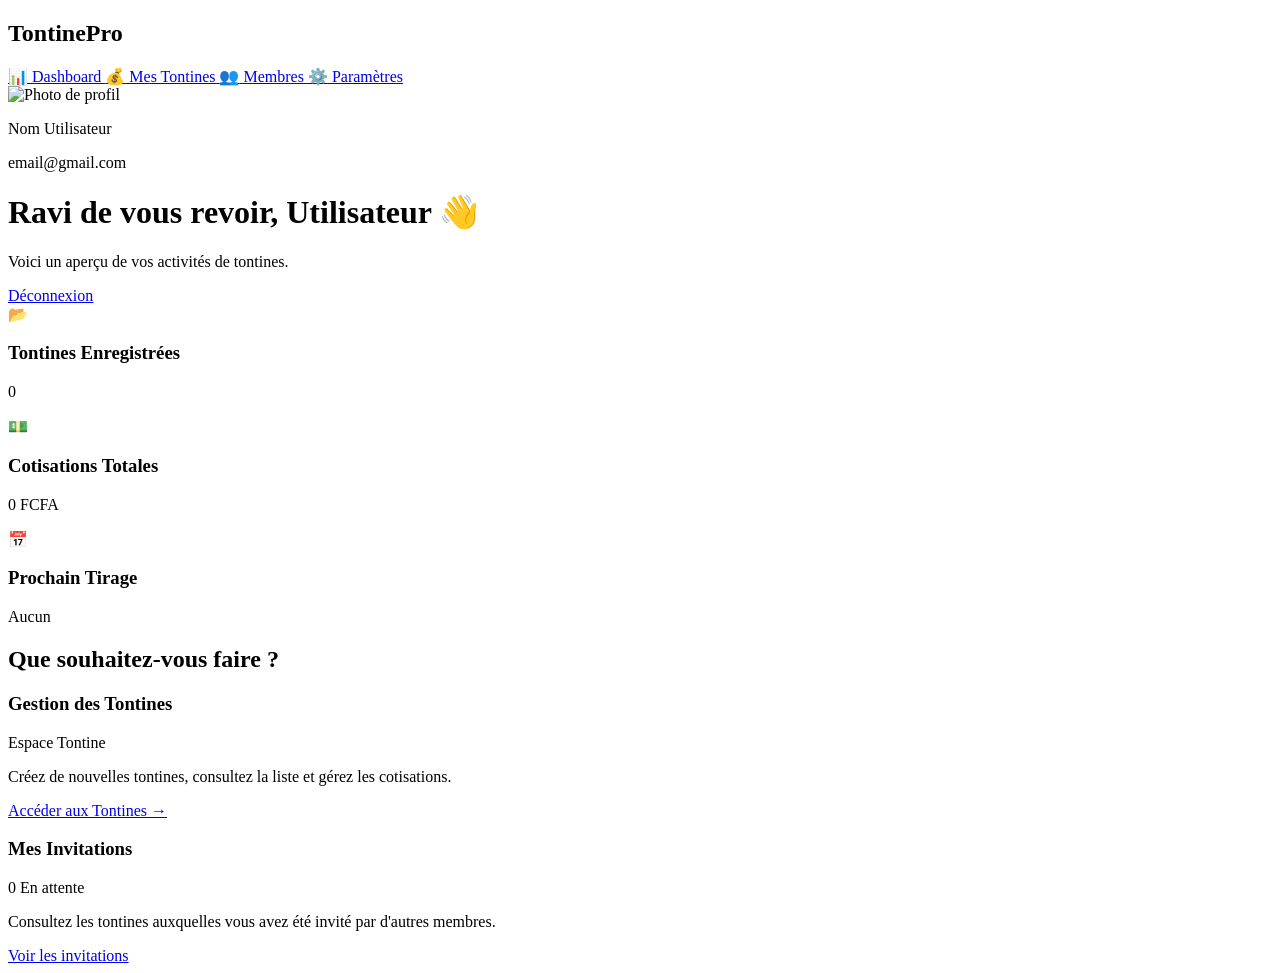
==== src/main/resources/templates/dashboard.html @ 83001bed "mise a jour dashboard" ====
<!DOCTYPE html>
<html xmlns:th="http://www.thymeleaf.org">
<head>
    <meta charset="UTF-8">
    <meta name="viewport" content="width=device-width, initial-scale=1.0">
    <title>TontineFree - Tableau de Bord</title>
    <link rel="stylesheet" th:href="@{/dashboard.css}">
    <link href="https://fonts.googleapis.com/css2?family=Inter:wght@300;400;500;600;700&display=swap" rel="stylesheet">
</head>
<body>

<div class="dashboard-layout">

    <!-- Sidebar Navigation -->
    <aside class="sidebar">
        <div class="brand">
            <h2>Tontine<span>Pro</span></h2>
        </div>

        <nav class="nav-menu">
            <a href="/dashboard" class="nav-link active">
                <span class="icon">📊</span> Dashboard
            </a>
            <a href="/tontines" class="nav-link">
                <span class="icon">💰</span> Mes Tontines
            </a>
            <a href="#" class="nav-link">
                <span class="icon">👥</span> Membres
            </a>
            <a href="#" class="nav-link">
                <span class="icon">⚙️</span> Paramètres
            </a>
        </nav>

        <!-- Profil de l'utilisateur Google -->
        <div class="user-card">
            <img th:src="${userPicture != null ? userPicture : 'https://via.placeholder.com/40'}" alt="Photo de profil" class="avatar">
            <div class="user-details">
                <p class="user-name" th:text="${userName != null ? userName : 'Utilisateur'}">Nom Utilisateur</p>
                <p class="user-email" th:text="${userEmail != null ? userEmail : 'email@gmail.com'}">email@gmail.com</p>
            </div>
        </div>
    </aside>

    <!-- Zone Principale -->
    <main class="main-content">

        <!-- Topbar -->
        <header class="topbar">
            <div class="welcome-text">
                <h1>Ravi de vous revoir, <span th:text="${userName}">Utilisateur</span> 👋</h1>
                <p>Voici un aperçu de vos activités de tontines.</p>
            </div>
            <a href="/logout" class="btn-logout">Déconnexion</a>
        </header>

        <!-- Statistiques Rapides -->
        <section class="stats-grid">
            <div class="stat-card">
                <div class="stat-icon">📂</div>
                <div class="stat-info">
                    <h3>Tontines Enregistrées</h3>
                    <p class="stat-number" th:text="${totalTontines}">0</p>
                </div>
            </div>

            <div class="stat-card">
                <div class="stat-icon">💵</div>
                <div class="stat-info">
                    <h3>Cotisations Totales</h3>
                    <p class="stat-number">0 FCFA</p>
                </div>
            </div>

            <div class="stat-card">
                <div class="stat-icon">📅</div>
                <div class="stat-info">
                    <h3>Prochain Tirage</h3>
                    <p class="stat-number">Aucun</p>
                </div>
            </div>
        </section>

        <!-- Actions Rapides -->
        <section class="quick-actions">
            <h2>Que souhaitez-vous faire ?</h2>
            <div class="actions-grid">

                <!-- Bouton de redirection vers /tontines -->
                <div class="action-card">
                    <div class="action-header">
                        <h3>Gestion des Tontines</h3>
                        <span class="badge">Espace Tontine</span>
                    </div>
                    <p>Créez de nouvelles tontines, consultez la liste et gérez les cotisations.</p>
                    <a href="/tontines" class="btn-action">Accéder aux Tontines →</a>
                </div>

                <div class="action-card">
                    <div class="action-header">
                        <h3>Mes Invitations</h3>
                        <span class="badge badge-secondary">0 En attente</span>
                    </div>
                    <p>Consultez les tontines auxquelles vous avez été invité par d'autres membres.</p>
                    <a href="#" class="btn-action btn-disabled">Voir les invitations</a>
                </div>

            </div>
        </section>

    </main>

</div>

</body>
</html>
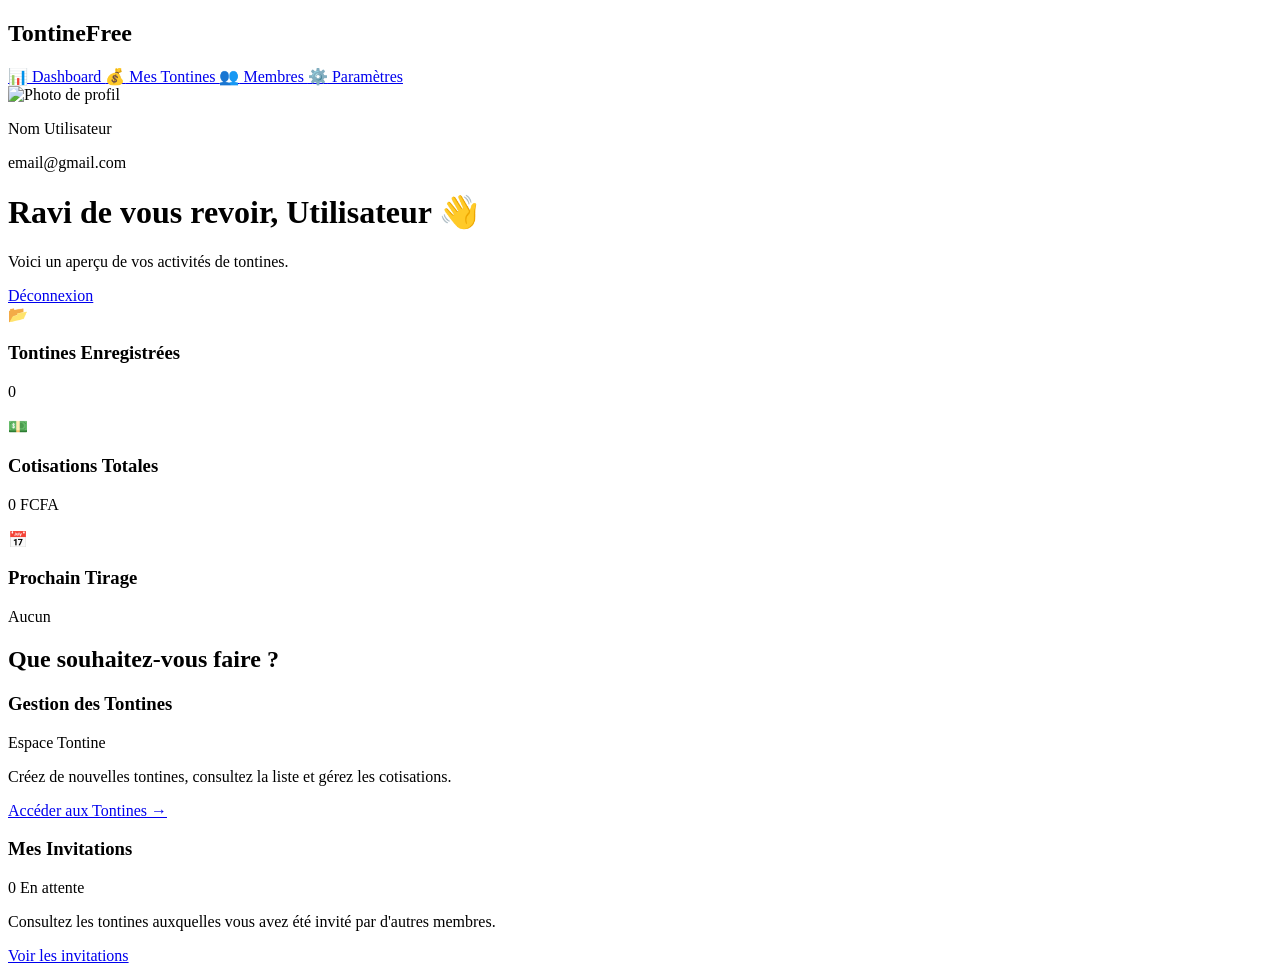
==== commit be208257: "mise a jour interface dashboard" ====
--- a/src/main/resources/templates/dashboard.html
+++ b/src/main/resources/templates/dashboard.html
@@ -14,7 +14,7 @@
     <!-- Sidebar Navigation -->
     <aside class="sidebar">
         <div class="brand">
-            <h2>Tontine<span>Pro</span></h2>
+            <h2>Tontine<span>Free</span></h2>
         </div>
 
         <nav class="nav-menu">
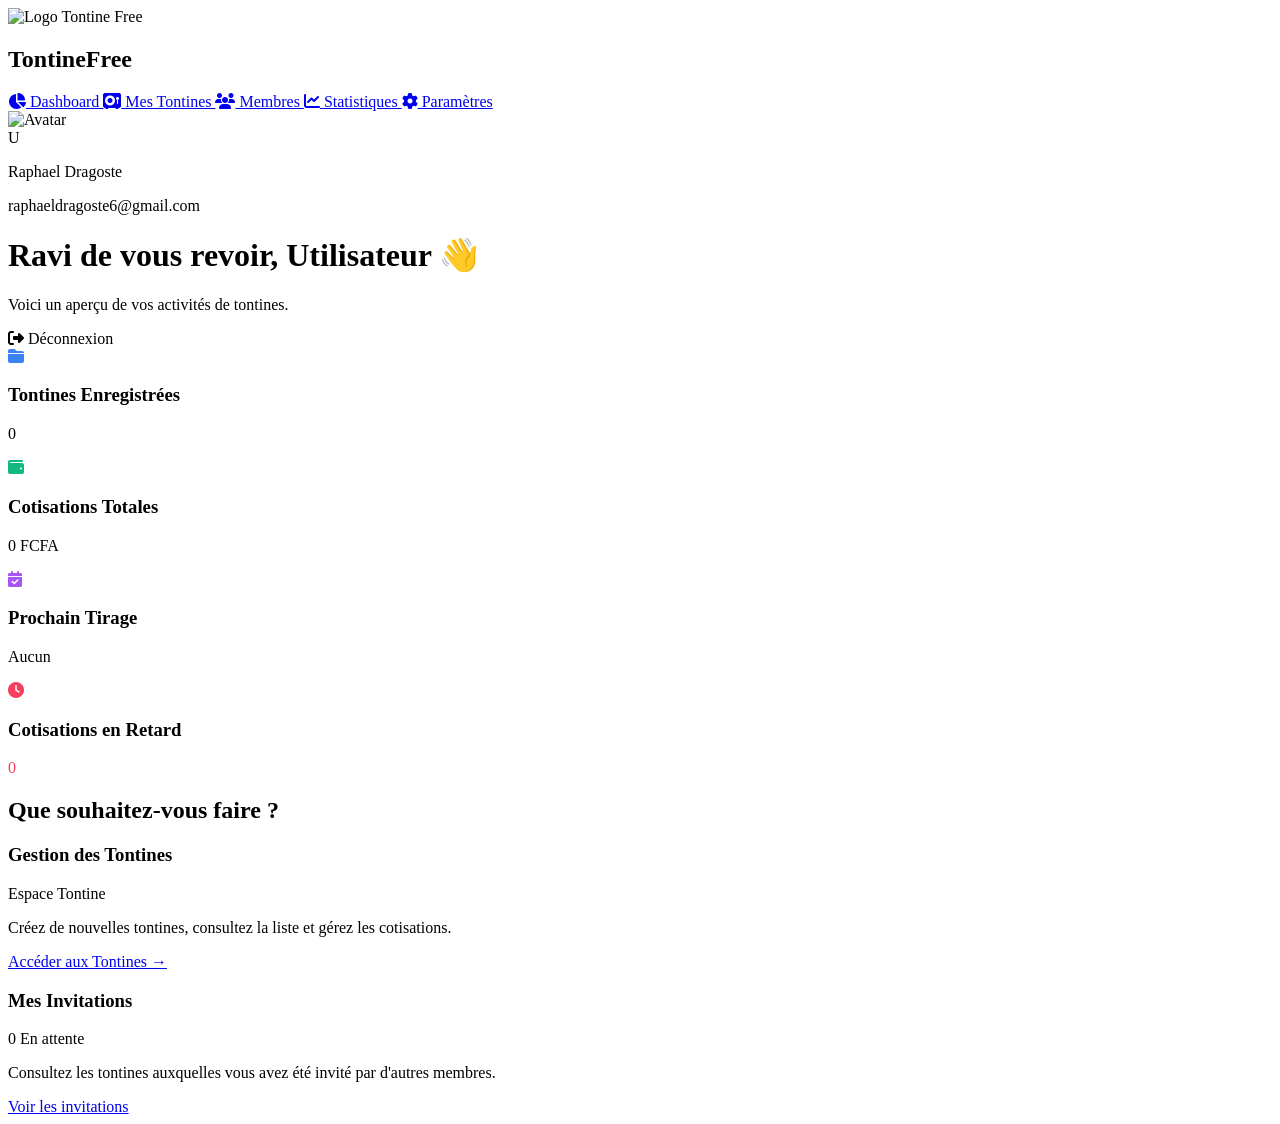
==== commit 67288152: "feat: ajout tontines, dashboard et securisation oauth" ====
--- a/src/main/resources/templates/dashboard.html
+++ b/src/main/resources/templates/dashboard.html
@@ -1,116 +1,152 @@
-<!DOCTYPE html>
-<html xmlns:th="http://www.thymeleaf.org">
-<head>
-    <meta charset="UTF-8">
-    <meta name="viewport" content="width=device-width, initial-scale=1.0">
-    <title>TontineFree - Tableau de Bord</title>
-    <link rel="stylesheet" th:href="@{/dashboard.css}">
-    <link href="https://fonts.googleapis.com/css2?family=Inter:wght@300;400;500;600;700&display=swap" rel="stylesheet">
-</head>
-<body>
 
-<div class="dashboard-layout">
+    <!DOCTYPE html>
+    <html xmlns:th="http://www.thymeleaf.org">
+    <head>
+        <meta charset="UTF-8">
+        <meta name="viewport" content="width=device-width, initial-scale=1.0">
+        <title>TontineFree - Tableau de Bord</title>
+        <link rel="stylesheet" th:href="@{/dashboard.css}">
+        <link href="https://fonts.googleapis.com/css2?family=Inter:wght@300;400;500;600;700&display=swap" rel="stylesheet">
+        <!-- Intégration de Font Awesome pour les vraies icônes vectorielles -->
+        <link rel="stylesheet" href="https://cdnjs.cloudflare.com/ajax/libs/font-awesome/6.4.0/css/all.min.css">
+    </head>
+    <body>
 
-    <!-- Sidebar Navigation -->
-    <aside class="sidebar">
-        <div class="brand">
-            <h2>Tontine<span>Free</span></h2>
-        </div>
+    <div class="dashboard-layout">
 
-        <nav class="nav-menu">
-            <a href="/dashboard" class="nav-link active">
-                <span class="icon">📊</span> Dashboard
-            </a>
-            <a href="/tontines" class="nav-link">
-                <span class="icon">💰</span> Mes Tontines
-            </a>
-            <a href="#" class="nav-link">
-                <span class="icon">👥</span> Membres
-            </a>
-            <a href="#" class="nav-link">
-                <span class="icon">⚙️</span> Paramètres
-            </a>
-        </nav>
+        <!-- Sidebar Navigation -->
+        <aside class="sidebar">
+            <div class="brand">
+                <img th:src="@{/images/logo-tontine.jpg}" src="/images/logo-tontine.jpg" alt="Logo Tontine Free" class="app-logo">
+                <h2>Tontine<span>Free</span></h2>
+            </div>
 
-        <!-- Profil de l'utilisateur Google -->
-        <div class="user-card">
-            <img th:src="${userPicture != null ? userPicture : 'https://via.placeholder.com/40'}" alt="Photo de profil" class="avatar">
-            <div class="user-details">
-                <p class="user-name" th:text="${userName != null ? userName : 'Utilisateur'}">Nom Utilisateur</p>
-                <p class="user-email" th:text="${userEmail != null ? userEmail : 'email@gmail.com'}">email@gmail.com</p>
-            </div>
-        </div>
-    </aside>
+            <nav class="nav-menu">
+                <a href="/dashboard" class="nav-link active">
+                    <span class="icon"><i class="fa-solid fa-chart-pie"></i></span> Dashboard
+                </a>
+                <a href="/tontines" class="nav-link">
+                    <span class="icon"><i class="fa-solid fa-vault"></i></span> Mes Tontines
+                </a>
+                <a href="/membres" class="nav-link">
+                    <span class="icon"><i class="fa-solid fa-users"></i></span> Membres
+                </a>
+                <a href="/statistiques" class="nav-link">
+                    <span class="icon"><i class="fa-solid fa-chart-line"></i></span> Statistiques
+                </a>
+                <a href="/parametres" class="nav-link">
+                    <span class="icon"><i class="fa-solid fa-gear"></i></span> Paramètres
+                </a>
+            </nav>
 
-    <!-- Zone Principale -->
-    <main class="main-content">
+            <!-- Profil Utilisateur dans la Sidebar -->
+            <div class="user-card">
+                <!-- Si la photo existe et n'est pas vide -->
+                <img th:if="${userPicture != null and !#strings.isEmpty(userPicture)}"
+                     th:src="${userPicture}"
+                     class="avatar"
+                     alt="Avatar"
+                     referrerpolicy="no-referrer" />
 
-        <!-- Topbar -->
-        <header class="topbar">
-            <div class="welcome-text">
-                <h1>Ravi de vous revoir, <span th:text="${userName}">Utilisateur</span> 👋</h1>
-                <p>Voici un aperçu de vos activités de tontines.</p>
-            </div>
-            <a href="/logout" class="btn-logout">Déconnexion</a>
-        </header>
+                <!-- Si pas de photo : afficher un cercle avec l'initiale du nom -->
+                <div th:unless="${userPicture != null and !#strings.isEmpty(userPicture)}" class="avatar-placeholder">
+                    <span th:text="${userName != null and !#strings.isEmpty(userName) ? userName.substring(0,1).toUpperCase() : 'U'}">U</span>
+                </div>
 
-        <!-- Statistiques Rapides -->
-        <section class="stats-grid">
-            <div class="stat-card">
-                <div class="stat-icon">📂</div>
-                <div class="stat-info">
-                    <h3>Tontines Enregistrées</h3>
-                    <p class="stat-number" th:text="${totalTontines}">0</p>
+                <div class="user-details">
+                    <p class="user-name" th:text="${userName}">Raphael Dragoste</p>
+                    <p class="user-email" th:text="${userEmail}">raphaeldragoste6@gmail.com</p>
                 </div>
             </div>
+        </aside>
 
-            <div class="stat-card">
-                <div class="stat-icon">💵</div>
-                <div class="stat-info">
-                    <h3>Cotisations Totales</h3>
-                    <p class="stat-number">0 FCFA</p>
+        <!-- Zone Principale -->
+        <main class="main-content">
+
+            <!-- Topbar -->
+            <header class="topbar">
+                <div class="welcome-text">
+                    <h1>Ravi de vous revoir, <span th:text="${userName}">Utilisateur</span> 👋</h1>
+                    <p>Voici un aperçu de vos activités de tontines.</p>
                 </div>
-            </div>
+                <a class="btn-logout" th:href="@{/logout}" >
+                    <i class="fa-solid fa-right-from-bracket"></i> Déconnexion
+                </a>
+            </header>
 
-            <div class="stat-card">
-                <div class="stat-icon">📅</div>
-                <div class="stat-info">
-                    <h3>Prochain Tirage</h3>
-                    <p class="stat-number">Aucun</p>
-                </div>
-            </div>
-        </section>
-
-        <!-- Actions Rapides -->
-        <section class="quick-actions">
-            <h2>Que souhaitez-vous faire ?</h2>
-            <div class="actions-grid">
-
-                <!-- Bouton de redirection vers /tontines -->
-                <div class="action-card">
-                    <div class="action-header">
-                        <h3>Gestion des Tontines</h3>
-                        <span class="badge">Espace Tontine</span>
+            <!-- Statistiques Rapides -->
+            <section class="stats-grid">
+                <!-- Card 1: Tontines Enregistrées -->
+                <div class="stat-card">
+                    <div class="stat-icon" style="color: #3b82f6;"><i class="fa-solid fa-folder-closed"></i></div>
+                    <div class="stat-info">
+                        <h3>Tontines Enregistrées</h3>
+                        <p class="stat-number" th:text="${totalTontines}">0</p>
                     </div>
-                    <p>Créez de nouvelles tontines, consultez la liste et gérez les cotisations.</p>
-                    <a href="/tontines" class="btn-action">Accéder aux Tontines →</a>
                 </div>
 
-                <div class="action-card">
-                    <div class="action-header">
-                        <h3>Mes Invitations</h3>
-                        <span class="badge badge-secondary">0 En attente</span>
+                <!-- Card 2: Cotisations Totales -->
+                <div class="stat-card">
+                    <div class="stat-icon" style="color: #10b981;"><i class="fa-solid fa-wallet"></i></div>
+                    <div class="stat-info">
+                        <h3>Cotisations Totales</h3>
+                        <p class="stat-number">
+                            <span th:text="${totalCotisations != null ? totalCotisations : 0}">0</span> FCFA
+                        </p>
                     </div>
-                    <p>Consultez les tontines auxquelles vous avez été invité par d'autres membres.</p>
-                    <a href="#" class="btn-action btn-disabled">Voir les invitations</a>
                 </div>
 
-            </div>
-        </section>
+                <!-- Card 3: Prochain Tirage -->
+                <div class="stat-card">
+                    <div class="stat-icon" style="color: #a855f7;"><i class="fa-solid fa-calendar-check"></i></div>
+                    <div class="stat-info">
+                        <h3>Prochain Tirage</h3>
+                        <p class="stat-number" th:text="${prochainBeneficiaire != null ? prochainBeneficiaire : 'Aucun'}">Aucun</p>
+                    </div>
+                </div>
 
-    </main>
+                <!-- Card 4: Retards de Paiement (Ajouté selon le sujet) -->
+                <div class="stat-card">
+                    <div class="stat-icon" style="color: #f43f5e;"><i class="fa-solid fa-clock"></i></div>
+                    <div class="stat-info">
+                        <h3>Cotisations en Retard</h3>
+                        <p class="stat-number" style="color: #f43f5e;" th:text="${cotisationsEnRetard != null ? cotisationsEnRetard : 0}">0</p>
+                    </div>
+                </div>
+            </section>
 
-</div>
+            <!-- Actions Rapides -->
+            <section class="quick-actions">
+                <h2>Que souhaitez-vous faire ?</h2>
+                <div class="actions-grid">
 
-</body>
-</html>+                    <!-- Bouton de redirection vers /tontines -->
+                    <div class="action-card">
+                        <div class="action-header">
+                            <h3>Gestion des Tontines</h3>
+                            <span class="badge">Espace Tontine</span>
+                        </div>
+                        <p>Créez de nouvelles tontines, consultez la liste et gérez les cotisations.</p>
+                        <a href="/tontines" class="btn-action">Accéder aux Tontines →</a>
+                    </div>
+
+                    <!-- Mes Invitations -->
+                    <div class="action-card">
+                        <div class="action-header">
+                            <h3>Mes Invitations</h3>
+                            <span class="badge badge-secondary">0 En attente</span>
+                        </div>
+                        <p>Consultez les tontines auxquelles vous avez été invité par d'autres membres.</p>
+                        <a href="#" class="btn-action btn-disabled">Voir les invitations</a>
+                    </div>
+
+                </div>
+            </section>
+
+        </main>
+
+    </div>
+
+    </body>
+    </html>
+
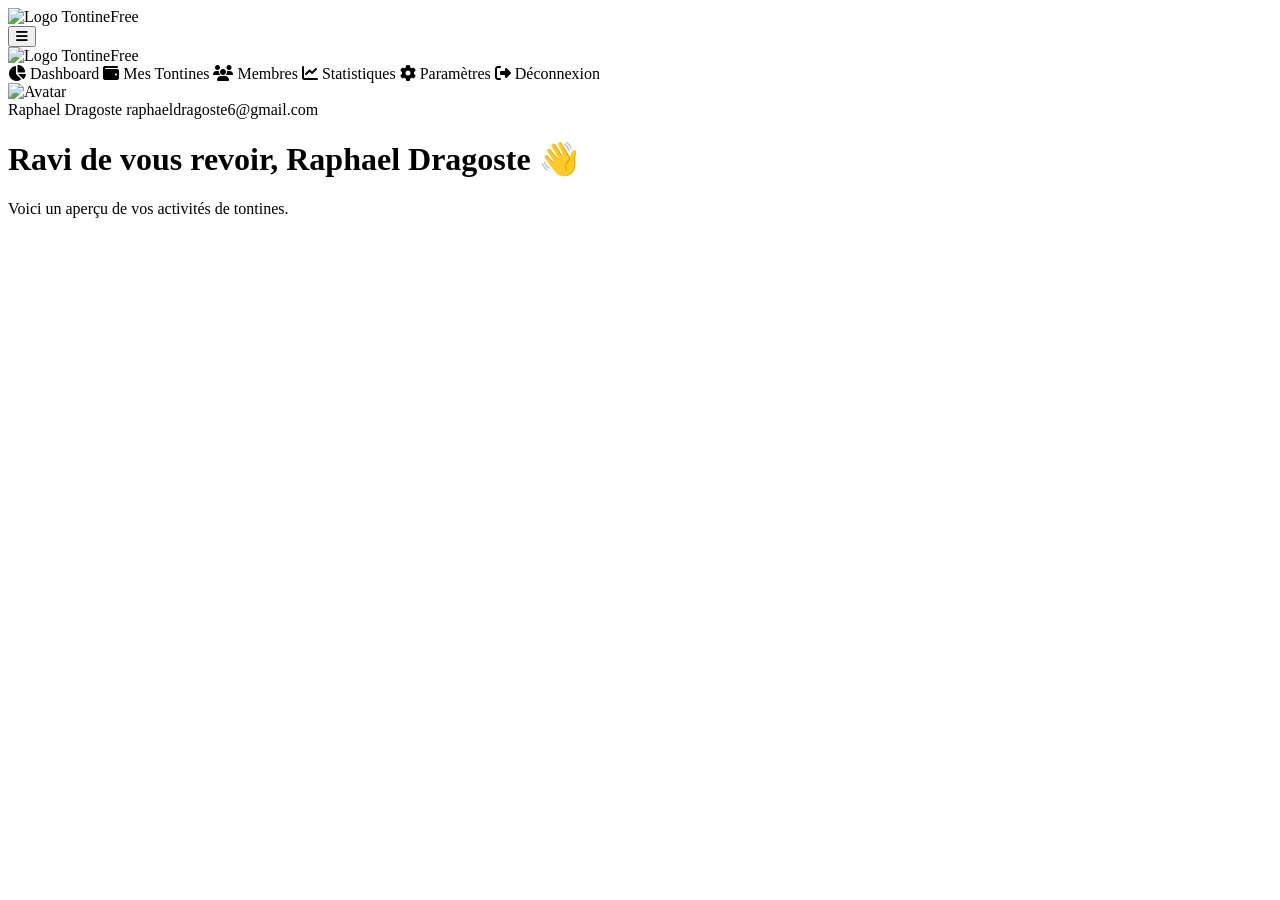
==== commit 6e686808: "feat: mise a jour du dashboard et exclusion de application-dev.yml" ====
--- a/src/main/resources/templates/dashboard.html
+++ b/src/main/resources/templates/dashboard.html
@@ -1,152 +1,115 @@
+<!DOCTYPE html>
+<html lang="fr" xmlns:th="http://www.thymeleaf.org">
+<head>
+    <meta charset="UTF-8">
+    <meta name="viewport" content="width=device-width, initial-scale=1.0">
+    <title>Dashboard - TontineFree</title>
+    <link rel="stylesheet" th:href="@{/dashboard.css}">
+    <!-- Font Awesome pour les icônes -->
+    <link rel="stylesheet" href="https://cdnjs.cloudflare.com/ajax/libs/font-awesome/6.4.0/css/all.min.css">
+</head>
+<body>
 
-    <!DOCTYPE html>
-    <html xmlns:th="http://www.thymeleaf.org">
-    <head>
-        <meta charset="UTF-8">
-        <meta name="viewport" content="width=device-width, initial-scale=1.0">
-        <title>TontineFree - Tableau de Bord</title>
-        <link rel="stylesheet" th:href="@{/dashboard.css}">
-        <link href="https://fonts.googleapis.com/css2?family=Inter:wght@300;400;500;600;700&display=swap" rel="stylesheet">
-        <!-- Intégration de Font Awesome pour les vraies icônes vectorielles -->
-        <link rel="stylesheet" href="https://cdnjs.cloudflare.com/ajax/libs/font-awesome/6.4.0/css/all.min.css">
-    </head>
-    <body>
+<div class="app-layout">
 
-    <div class="dashboard-layout">
+    <!-- BARRE HAUTE MOBILE (Visible uniquement sur mobile) -->
+    <header class="mobile-topbar">
+        <div class="brand">
+            <img th:src="@{/images/logo.png}" alt="Logo" class="logo">
+            <span class="brand-name">Tontine<span>Free</span></span>
+        </div>
+        <button id="menu-toggle" class="menu-toggle" aria-label="Ouvrir le menu">
+            <i class="fa-solid fa-bars"></i>
+        </button>
+    </header>
 
-        <!-- Sidebar Navigation -->
-        <aside class="sidebar">
-            <div class="brand">
-                <img th:src="@{/images/logo-tontine.jpg}" src="/images/logo-tontine.jpg" alt="Logo Tontine Free" class="app-logo">
-                <h2>Tontine<span>Free</span></h2>
+    <!-- BARRE DE NAVIGATION SIDEBAR -->
+    <aside id="sidebar" class="sidebar">
+
+        <div class="sidebar-brand desktop-only">
+            <img th:src="@{/images/logo.png}" alt="Logo" class="logo">
+            <span class="brand-name">Tontine<span>Free</span></span>
+        </div>
+
+        <nav class="nav-menu">
+            <a th:href="@{/dashboard}" class="nav-item active">
+                <i class="fa-solid fa-chart-pie"></i>
+                <span>Dashboard</span>
+            </a>
+            <a th:href="@{/tontines}" class="nav-item">
+                <i class="fa-solid fa-wallet"></i>
+                <span>Mes Tontines</span>
+            </a>
+            <a th:href="@{/membres}" class="nav-item">
+                <i class="fa-solid fa-users"></i>
+                <span>Membres</span>
+            </a>
+            <a th:href="@{/statistiques}" class="nav-item">
+                <i class="fa-solid fa-chart-line"></i>
+                <span>Statistiques</span>
+            </a>
+            <a th:href="@{/parametres}" class="nav-item">
+                <i class="fa-solid fa-gear"></i>
+                <span>Paramètres</span>
+            </a>
+
+            <!-- BOUTON DÉCONNEXION EN BAS DE PARAMÈTRES -->
+            <a th:href="@{/logout}" class="nav-item logout-item">
+                <i class="fa-solid fa-right-from-bracket"></i>
+                <span>Déconnexion</span>
+            </a>
+        </nav>
+
+        <!-- CARTE PROFIL UTILISATEUR -->
+        <div class="user-profile">
+            <img th:src="${userPicture != null ? userPicture : '/images/default-avatar.png'}" alt="Avatar" class="avatar">
+            <div class="user-info">
+                <span class="user-name" th:text="${userName}">Raphael Dragoste</span>
+                <span class="user-email" th:text="${userEmail}">raphaeldragoste6@gmail.com</span>
             </div>
+        </div>
 
-            <nav class="nav-menu">
-                <a href="/dashboard" class="nav-link active">
-                    <span class="icon"><i class="fa-solid fa-chart-pie"></i></span> Dashboard
-                </a>
-                <a href="/tontines" class="nav-link">
-                    <span class="icon"><i class="fa-solid fa-vault"></i></span> Mes Tontines
-                </a>
-                <a href="/membres" class="nav-link">
-                    <span class="icon"><i class="fa-solid fa-users"></i></span> Membres
-                </a>
-                <a href="/statistiques" class="nav-link">
-                    <span class="icon"><i class="fa-solid fa-chart-line"></i></span> Statistiques
-                </a>
-                <a href="/parametres" class="nav-link">
-                    <span class="icon"><i class="fa-solid fa-gear"></i></span> Paramètres
-                </a>
-            </nav>
+    </aside>
 
-            <!-- Profil Utilisateur dans la Sidebar -->
-            <div class="user-card">
-                <!-- Si la photo existe et n'est pas vide -->
-                <img th:if="${userPicture != null and !#strings.isEmpty(userPicture)}"
-                     th:src="${userPicture}"
-                     class="avatar"
-                     alt="Avatar"
-                     referrerpolicy="no-referrer" />
+    <!-- OVERLAY POUR FERMER LE MENU EN CLIQUANT À L'EXTÉRIEUR (MOBILE) -->
+    <div id="overlay" class="overlay"></div>
 
-                <!-- Si pas de photo : afficher un cercle avec l'initiale du nom -->
-                <div th:unless="${userPicture != null and !#strings.isEmpty(userPicture)}" class="avatar-placeholder">
-                    <span th:text="${userName != null and !#strings.isEmpty(userName) ? userName.substring(0,1).toUpperCase() : 'U'}">U</span>
-                </div>
+    <!-- CONTENU PRINCIPAL DE LA PAGE -->
+    <main class="main-content">
+        <header class="content-header">
+            <h1>Ravi de vous revoir, <span th:text="${userName}">Raphael Dragoste</span> 👋</h1>
+            <p>Voici un aperçu de vos activités de tontines.</p>
+        </header>
 
-                <div class="user-details">
-                    <p class="user-name" th:text="${userName}">Raphael Dragoste</p>
-                    <p class="user-email" th:text="${userEmail}">raphaeldragoste6@gmail.com</p>
-                </div>
-            </div>
-        </aside>
+        <!-- Ton contenu principal de dashboard ici -->
+    </main>
 
-        <!-- Zone Principale -->
-        <main class="main-content">
+</div>
 
-            <!-- Topbar -->
-            <header class="topbar">
-                <div class="welcome-text">
-                    <h1>Ravi de vous revoir, <span th:text="${userName}">Utilisateur</span> 👋</h1>
-                    <p>Voici un aperçu de vos activités de tontines.</p>
-                </div>
-                <a class="btn-logout" th:href="@{/logout}" >
-                    <i class="fa-solid fa-right-from-bracket"></i> Déconnexion
-                </a>
-            </header>
+<!-- SCRIPT JS POUR LE MENU BURGER -->
+<script>
+    const menuToggle = document.getElementById('menu-toggle');
+    const sidebar = document.getElementById('sidebar');
+    const overlay = document.getElementById('overlay');
 
-            <!-- Statistiques Rapides -->
-            <section class="stats-grid">
-                <!-- Card 1: Tontines Enregistrées -->
-                <div class="stat-card">
-                    <div class="stat-icon" style="color: #3b82f6;"><i class="fa-solid fa-folder-closed"></i></div>
-                    <div class="stat-info">
-                        <h3>Tontines Enregistrées</h3>
-                        <p class="stat-number" th:text="${totalTontines}">0</p>
-                    </div>
-                </div>
+    function toggleMenu() {
+        sidebar.classList.toggle('open');
+        overlay.classList.toggle('active');
 
-                <!-- Card 2: Cotisations Totales -->
-                <div class="stat-card">
-                    <div class="stat-icon" style="color: #10b981;"><i class="fa-solid fa-wallet"></i></div>
-                    <div class="stat-info">
-                        <h3>Cotisations Totales</h3>
-                        <p class="stat-number">
-                            <span th:text="${totalCotisations != null ? totalCotisations : 0}">0</span> FCFA
-                        </p>
-                    </div>
-                </div>
+        // Switch icône burger / fermeture
+        const icon = menuToggle.querySelector('i');
+        if (sidebar.classList.contains('open')) {
+            icon.classList.remove('fa-bars');
+            icon.classList.add('fa-xmark');
+        } else {
+            icon.classList.remove('fa-xmark');
+            icon.classList.add('fa-bars');
+        }
+    }
 
-                <!-- Card 3: Prochain Tirage -->
-                <div class="stat-card">
-                    <div class="stat-icon" style="color: #a855f7;"><i class="fa-solid fa-calendar-check"></i></div>
-                    <div class="stat-info">
-                        <h3>Prochain Tirage</h3>
-                        <p class="stat-number" th:text="${prochainBeneficiaire != null ? prochainBeneficiaire : 'Aucun'}">Aucun</p>
-                    </div>
-                </div>
+    menuToggle.addEventListener('click', toggleMenu);
+    overlay.addEventListener('click', toggleMenu);
+</script>
 
-                <!-- Card 4: Retards de Paiement (Ajouté selon le sujet) -->
-                <div class="stat-card">
-                    <div class="stat-icon" style="color: #f43f5e;"><i class="fa-solid fa-clock"></i></div>
-                    <div class="stat-info">
-                        <h3>Cotisations en Retard</h3>
-                        <p class="stat-number" style="color: #f43f5e;" th:text="${cotisationsEnRetard != null ? cotisationsEnRetard : 0}">0</p>
-                    </div>
-                </div>
-            </section>
-
-            <!-- Actions Rapides -->
-            <section class="quick-actions">
-                <h2>Que souhaitez-vous faire ?</h2>
-                <div class="actions-grid">
-
-                    <!-- Bouton de redirection vers /tontines -->
-                    <div class="action-card">
-                        <div class="action-header">
-                            <h3>Gestion des Tontines</h3>
-                            <span class="badge">Espace Tontine</span>
-                        </div>
-                        <p>Créez de nouvelles tontines, consultez la liste et gérez les cotisations.</p>
-                        <a href="/tontines" class="btn-action">Accéder aux Tontines →</a>
-                    </div>
-
-                    <!-- Mes Invitations -->
-                    <div class="action-card">
-                        <div class="action-header">
-                            <h3>Mes Invitations</h3>
-                            <span class="badge badge-secondary">0 En attente</span>
-                        </div>
-                        <p>Consultez les tontines auxquelles vous avez été invité par d'autres membres.</p>
-                        <a href="#" class="btn-action btn-disabled">Voir les invitations</a>
-                    </div>
-
-                </div>
-            </section>
-
-        </main>
-
-    </div>
-
-    </body>
-    </html>
-
+</body>
+</html>
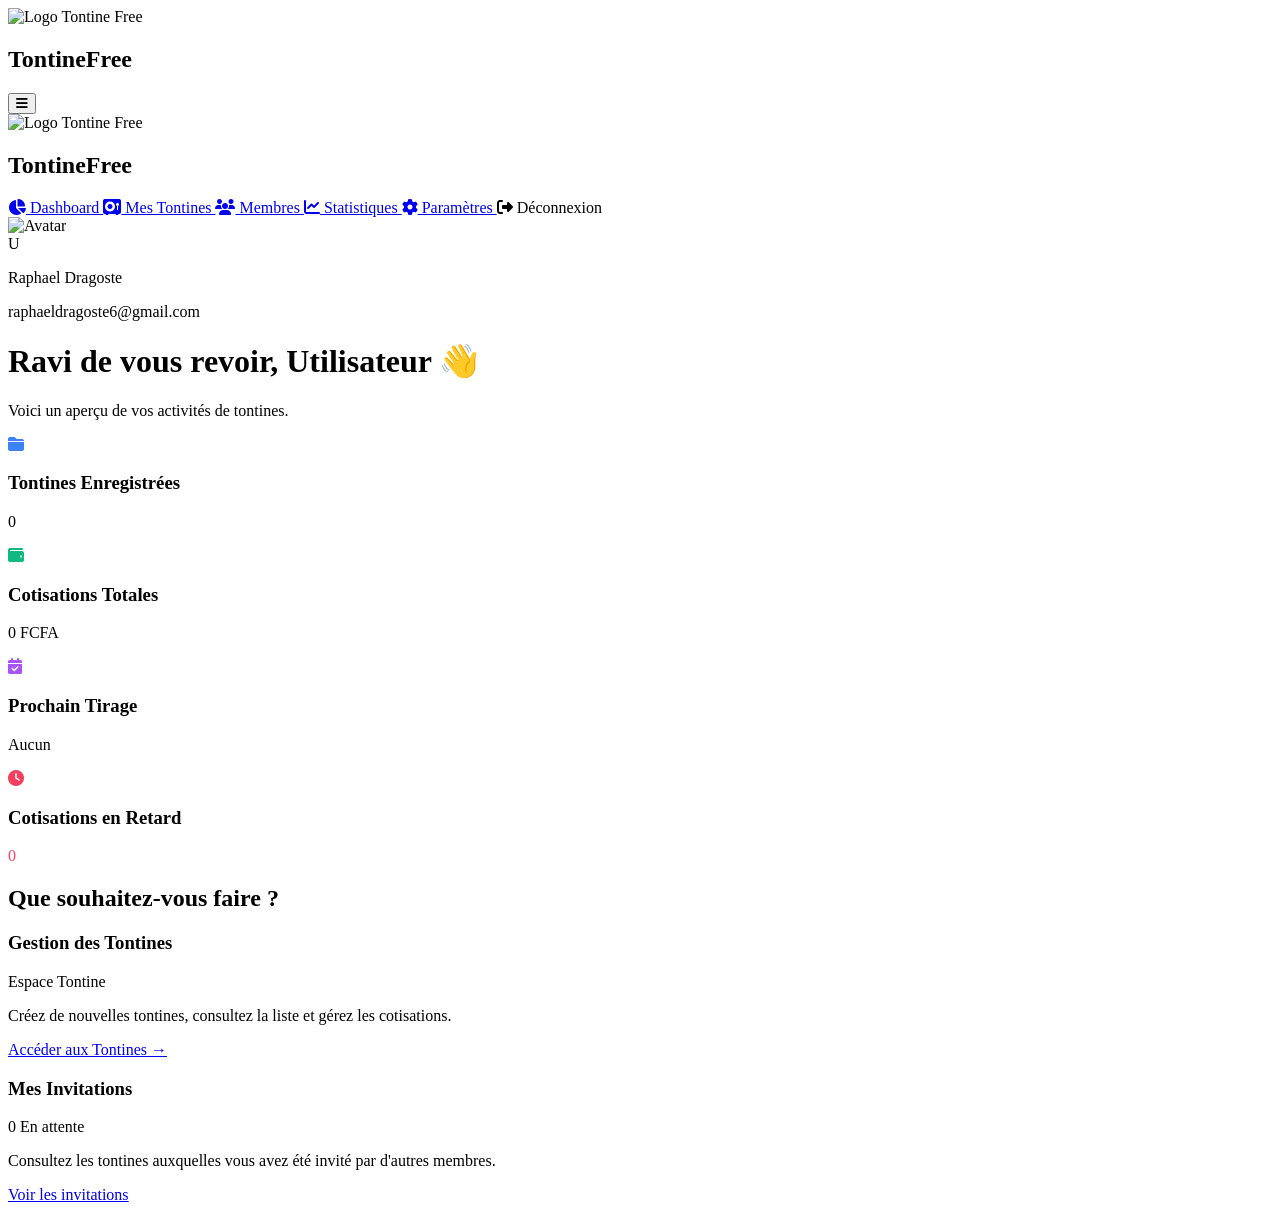
==== commit 47cade39: "mise ajour navbar" ====
--- a/src/main/resources/templates/dashboard.html
+++ b/src/main/resources/templates/dashboard.html
@@ -1,102 +1,171 @@
 <!DOCTYPE html>
-<html lang="fr" xmlns:th="http://www.thymeleaf.org">
+<html xmlns:th="http://www.thymeleaf.org">
 <head>
     <meta charset="UTF-8">
     <meta name="viewport" content="width=device-width, initial-scale=1.0">
-    <title>Dashboard - TontineFree</title>
+    <title>TontineFree - Tableau de Bord</title>
     <link rel="stylesheet" th:href="@{/dashboard.css}">
-    <!-- Font Awesome pour les icônes -->
+    <link href="https://fonts.googleapis.com/css2?family=Inter:wght@300;400;500;600;700&display=swap" rel="stylesheet">
+    <!-- Intégration de Font Awesome pour les icônes -->
     <link rel="stylesheet" href="https://cdnjs.cloudflare.com/ajax/libs/font-awesome/6.4.0/css/all.min.css">
 </head>
 <body>
 
-<div class="app-layout">
+<div class="dashboard-layout">
 
-    <!-- BARRE HAUTE MOBILE (Visible uniquement sur mobile) -->
-    <header class="mobile-topbar">
+    <!-- En-tête Mobile avec Menu Hamburger -->
+    <div class="mobile-header">
         <div class="brand">
-            <img th:src="@{/images/logo.png}" alt="Logo" class="logo">
-            <span class="brand-name">Tontine<span>Free</span></span>
+            <img th:src="@{/images/logo-tontine.jpg}" src="/images/logo-tontine.jpg" alt="Logo Tontine Free" class="app-logo">
+            <h2>Tontine<span>Free</span></h2>
         </div>
-        <button id="menu-toggle" class="menu-toggle" aria-label="Ouvrir le menu">
+        <button class="mobile-menu-btn" id="menuToggle" aria-label="Toggle Navigation">
             <i class="fa-solid fa-bars"></i>
         </button>
-    </header>
+    </div>
 
-    <!-- BARRE DE NAVIGATION SIDEBAR -->
-    <aside id="sidebar" class="sidebar">
+    <!-- Overlay sombre quand le menu mobile est ouvert -->
+    <div class="sidebar-overlay" id="sidebarOverlay"></div>
 
-        <div class="sidebar-brand desktop-only">
-            <img th:src="@{/images/logo.png}" alt="Logo" class="logo">
-            <span class="brand-name">Tontine<span>Free</span></span>
+    <!-- Sidebar Navigation -->
+    <aside class="sidebar" id="sidebar">
+        <div class="brand brand-desktop">
+            <img th:src="@{/images/logo-tontine.jpg}" src="/images/logo-tontine.jpg" alt="Logo Tontine Free" class="app-logo">
+            <h2>Tontine<span>Free</span></h2>
         </div>
 
         <nav class="nav-menu">
-            <a th:href="@{/dashboard}" class="nav-item active">
-                <i class="fa-solid fa-chart-pie"></i>
-                <span>Dashboard</span>
+            <a href="/dashboard" class="nav-link active">
+                <span class="icon"><i class="fa-solid fa-chart-pie"></i></span> Dashboard
             </a>
-            <a th:href="@{/tontines}" class="nav-item">
-                <i class="fa-solid fa-wallet"></i>
-                <span>Mes Tontines</span>
+            <a href="/tontines" class="nav-link">
+                <span class="icon"><i class="fa-solid fa-vault"></i></span> Mes Tontines
             </a>
-            <a th:href="@{/membres}" class="nav-item">
-                <i class="fa-solid fa-users"></i>
-                <span>Membres</span>
+            <a href="/membres" class="nav-link">
+                <span class="icon"><i class="fa-solid fa-users"></i></span> Membres
             </a>
-            <a th:href="@{/statistiques}" class="nav-item">
-                <i class="fa-solid fa-chart-line"></i>
-                <span>Statistiques</span>
+            <a href="/statistiques" class="nav-link">
+                <span class="icon"><i class="fa-solid fa-chart-line"></i></span> Statistiques
             </a>
-            <a th:href="@{/parametres}" class="nav-item">
-                <i class="fa-solid fa-gear"></i>
-                <span>Paramètres</span>
+            <a href="/parametres" class="nav-link">
+                <span class="icon"><i class="fa-solid fa-gear"></i></span> Paramètres
             </a>
 
-            <!-- BOUTON DÉCONNEXION EN BAS DE PARAMÈTRES -->
-            <a th:href="@{/logout}" class="nav-item logout-item">
-                <i class="fa-solid fa-right-from-bracket"></i>
-                <span>Déconnexion</span>
+            <a class="btn-logout" th:href="@{/logout}">
+                <i class="fa-solid fa-right-from-bracket"></i> Déconnexion
             </a>
         </nav>
 
-        <!-- CARTE PROFIL UTILISATEUR -->
-        <div class="user-profile">
-            <img th:src="${userPicture != null ? userPicture : '/images/default-avatar.png'}" alt="Avatar" class="avatar">
-            <div class="user-info">
-                <span class="user-name" th:text="${userName}">Raphael Dragoste</span>
-                <span class="user-email" th:text="${userEmail}">raphaeldragoste6@gmail.com</span>
+        <!-- Profil Utilisateur dans la Sidebar -->
+        <div class="user-card">
+            <!-- Si la photo existe -->
+            <img th:if="${userPicture != null and !#strings.isEmpty(userPicture)}"
+                 th:src="${userPicture}"
+                 class="avatar"
+                 alt="Avatar"
+                 referrerpolicy="no-referrer" />
+
+            <!-- Si pas de photo -->
+            <div th:unless="${userPicture != null and !#strings.isEmpty(userPicture)}" class="avatar-placeholder">
+                <span th:text="${userName != null and !#strings.isEmpty(userName) ? userName.substring(0,1).toUpperCase() : 'U'}">U</span>
+            </div>
+
+            <div class="user-details">
+                <p class="user-name" th:text="${userName}">Raphael Dragoste</p>
+                <p class="user-email" th:text="${userEmail}">raphaeldragoste6@gmail.com</p>
+
             </div>
         </div>
-
     </aside>
 
-    <!-- OVERLAY POUR FERMER LE MENU EN CLIQUANT À L'EXTÉRIEUR (MOBILE) -->
-    <div id="overlay" class="overlay"></div>
+    <!-- Zone Principale -->
+    <main class="main-content">
 
-    <!-- CONTENU PRINCIPAL DE LA PAGE -->
-    <main class="main-content">
-        <header class="content-header">
-            <h1>Ravi de vous revoir, <span th:text="${userName}">Raphael Dragoste</span> 👋</h1>
-            <p>Voici un aperçu de vos activités de tontines.</p>
+        <!-- Topbar -->
+        <header class="topbar">
+            <div class="welcome-text">
+                <h1>Ravi de vous revoir, <span th:text="${userName}">Utilisateur</span> 👋</h1>
+                <p>Voici un aperçu de vos activités de tontines.</p>
+            </div>
+
         </header>
 
-        <!-- Ton contenu principal de dashboard ici -->
+        <!-- Statistiques Rapides -->
+        <section class="stats-grid">
+            <div class="stat-card">
+                <div class="stat-icon" style="color: #3b82f6;"><i class="fa-solid fa-folder-closed"></i></div>
+                <div class="stat-info">
+                    <h3>Tontines Enregistrées</h3>
+                    <p class="stat-number" th:text="${totalTontines}">0</p>
+                </div>
+            </div>
+
+            <div class="stat-card">
+                <div class="stat-icon" style="color: #10b981;"><i class="fa-solid fa-wallet"></i></div>
+                <div class="stat-info">
+                    <h3>Cotisations Totales</h3>
+                    <p class="stat-number">
+                        <span th:text="${totalCotisations != null ? totalCotisations : 0}">0</span> FCFA
+                    </p>
+                </div>
+            </div>
+
+            <div class="stat-card">
+                <div class="stat-icon" style="color: #a855f7;"><i class="fa-solid fa-calendar-check"></i></div>
+                <div class="stat-info">
+                    <h3>Prochain Tirage</h3>
+                    <p class="stat-number" th:text="${prochainBeneficiaire != null ? prochainBeneficiaire : 'Aucun'}">Aucun</p>
+                </div>
+            </div>
+
+            <div class="stat-card">
+                <div class="stat-icon" style="color: #f43f5e;"><i class="fa-solid fa-clock"></i></div>
+                <div class="stat-info">
+                    <h3>Cotisations en Retard</h3>
+                    <p class="stat-number" style="color: #f43f5e;" th:text="${cotisationsEnRetard != null ? cotisationsEnRetard : 0}">0</p>
+                </div>
+            </div>
+        </section>
+
+        <!-- Actions Rapides -->
+        <section class="quick-actions">
+            <h2>Que souhaitez-vous faire ?</h2>
+            <div class="actions-grid">
+
+                <div class="action-card">
+                    <div class="action-header">
+                        <h3>Gestion des Tontines</h3>
+                        <span class="badge">Espace Tontine</span>
+                    </div>
+                    <p>Créez de nouvelles tontines, consultez la liste et gérez les cotisations.</p>
+                    <a href="/tontines" class="btn-action">Accéder aux Tontines →</a>
+                </div>
+
+                <div class="action-card">
+                    <div class="action-header">
+                        <h3>Mes Invitations</h3>
+                        <span class="badge badge-secondary">0 En attente</span>
+                    </div>
+                    <p>Consultez les tontines auxquelles vous avez été invité par d'autres membres.</p>
+                    <a href="#" class="btn-action btn-disabled">Voir les invitations</a>
+                </div>
+
+            </div>
+        </section>
+
     </main>
 
 </div>
 
-<!-- SCRIPT JS POUR LE MENU BURGER -->
+<!-- Script JS pour l'ouverture/fermeture du menu hamburger -->
 <script>
-    const menuToggle = document.getElementById('menu-toggle');
+    const menuToggle = document.getElementById('menuToggle');
     const sidebar = document.getElementById('sidebar');
-    const overlay = document.getElementById('overlay');
+    const sidebarOverlay = document.getElementById('sidebarOverlay');
 
     function toggleMenu() {
         sidebar.classList.toggle('open');
-        overlay.classList.toggle('active');
-
-        // Switch icône burger / fermeture
+        sidebarOverlay.classList.toggle('active');
         const icon = menuToggle.querySelector('i');
         if (sidebar.classList.contains('open')) {
             icon.classList.remove('fa-bars');
@@ -108,7 +177,7 @@
     }
 
     menuToggle.addEventListener('click', toggleMenu);
-    overlay.addEventListener('click', toggleMenu);
+    sidebarOverlay.addEventListener('click', toggleMenu);
 </script>
 
 </body>
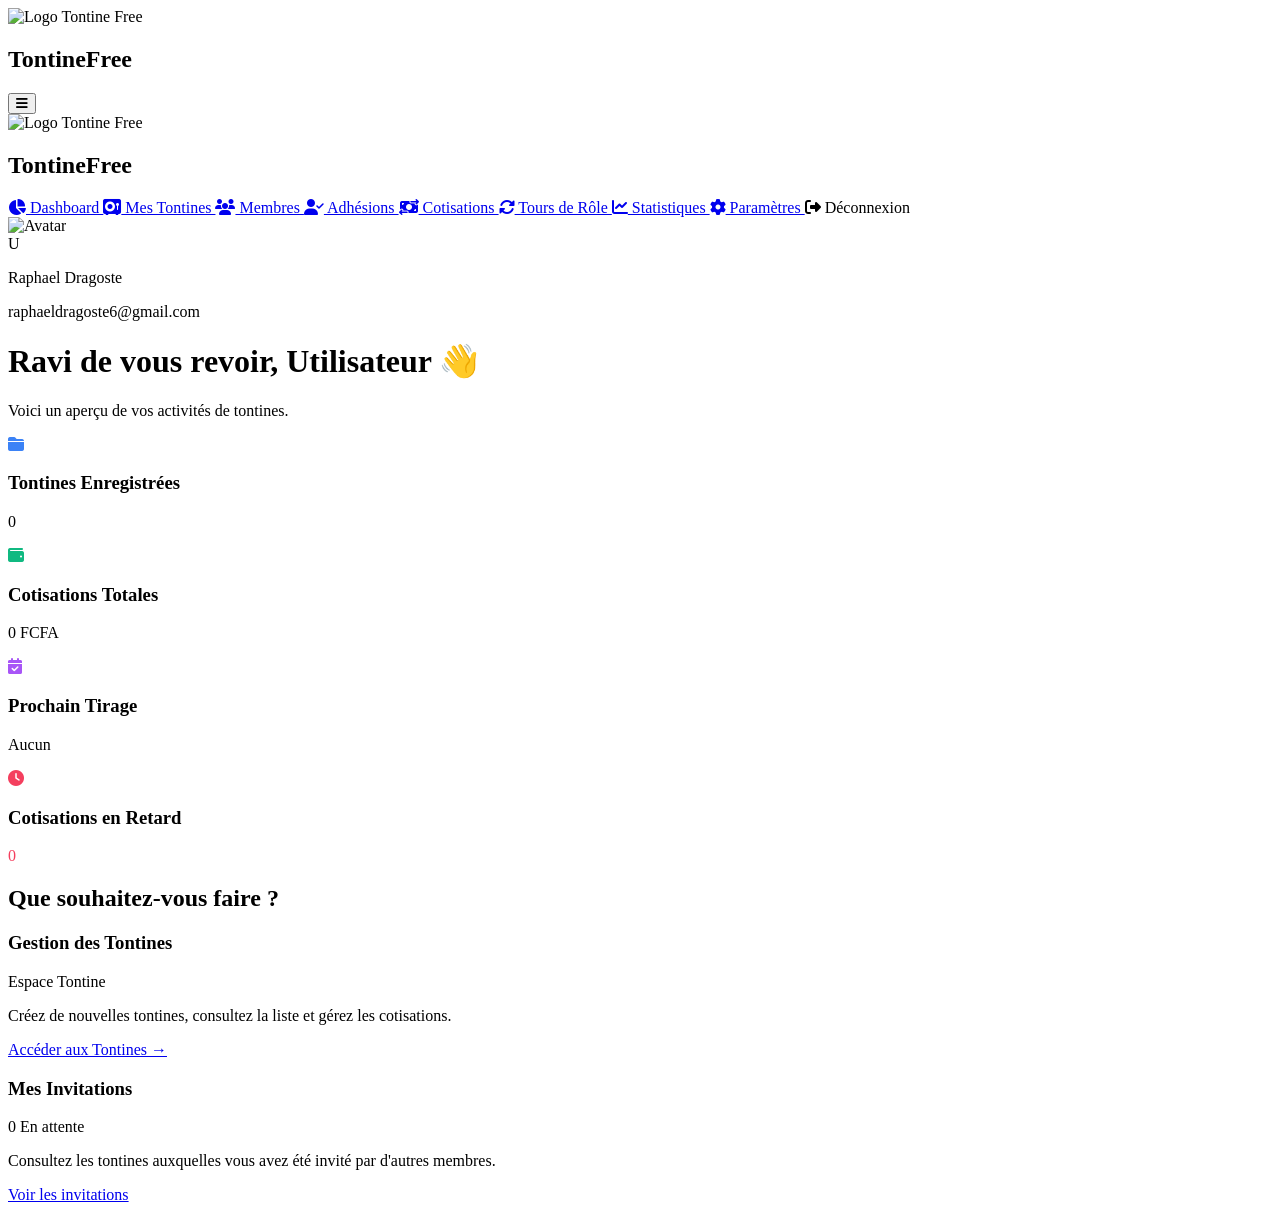
==== commit e0024aaa: "alignement" ====
--- a/src/main/resources/templates/dashboard.html
+++ b/src/main/resources/templates/dashboard.html
@@ -44,6 +44,15 @@
             <a href="/membres" class="nav-link">
                 <span class="icon"><i class="fa-solid fa-users"></i></span> Membres
             </a>
+            <a href="/adhesions" class="nav-link">
+                <span class="icon"><i class="fa-solid fa-user-check"></i></span> Adhésions
+            </a>
+            <a href="/cotisations" class="nav-link">
+                <span class="icon"><i class="fa-solid fa-money-bill-transfer"></i></span> Cotisations
+            </a>
+            <a href="/tours" class="nav-link">
+                <span class="icon"><i class="fa-solid fa-rotate"></i></span> Tours de Rôle
+            </a>
             <a href="/statistiques" class="nav-link">
                 <span class="icon"><i class="fa-solid fa-chart-line"></i></span> Statistiques
             </a>
@@ -55,6 +64,9 @@
                 <i class="fa-solid fa-right-from-bracket"></i> Déconnexion
             </a>
         </nav>
+
+
+
 
         <!-- Profil Utilisateur dans la Sidebar -->
         <div class="user-card">
